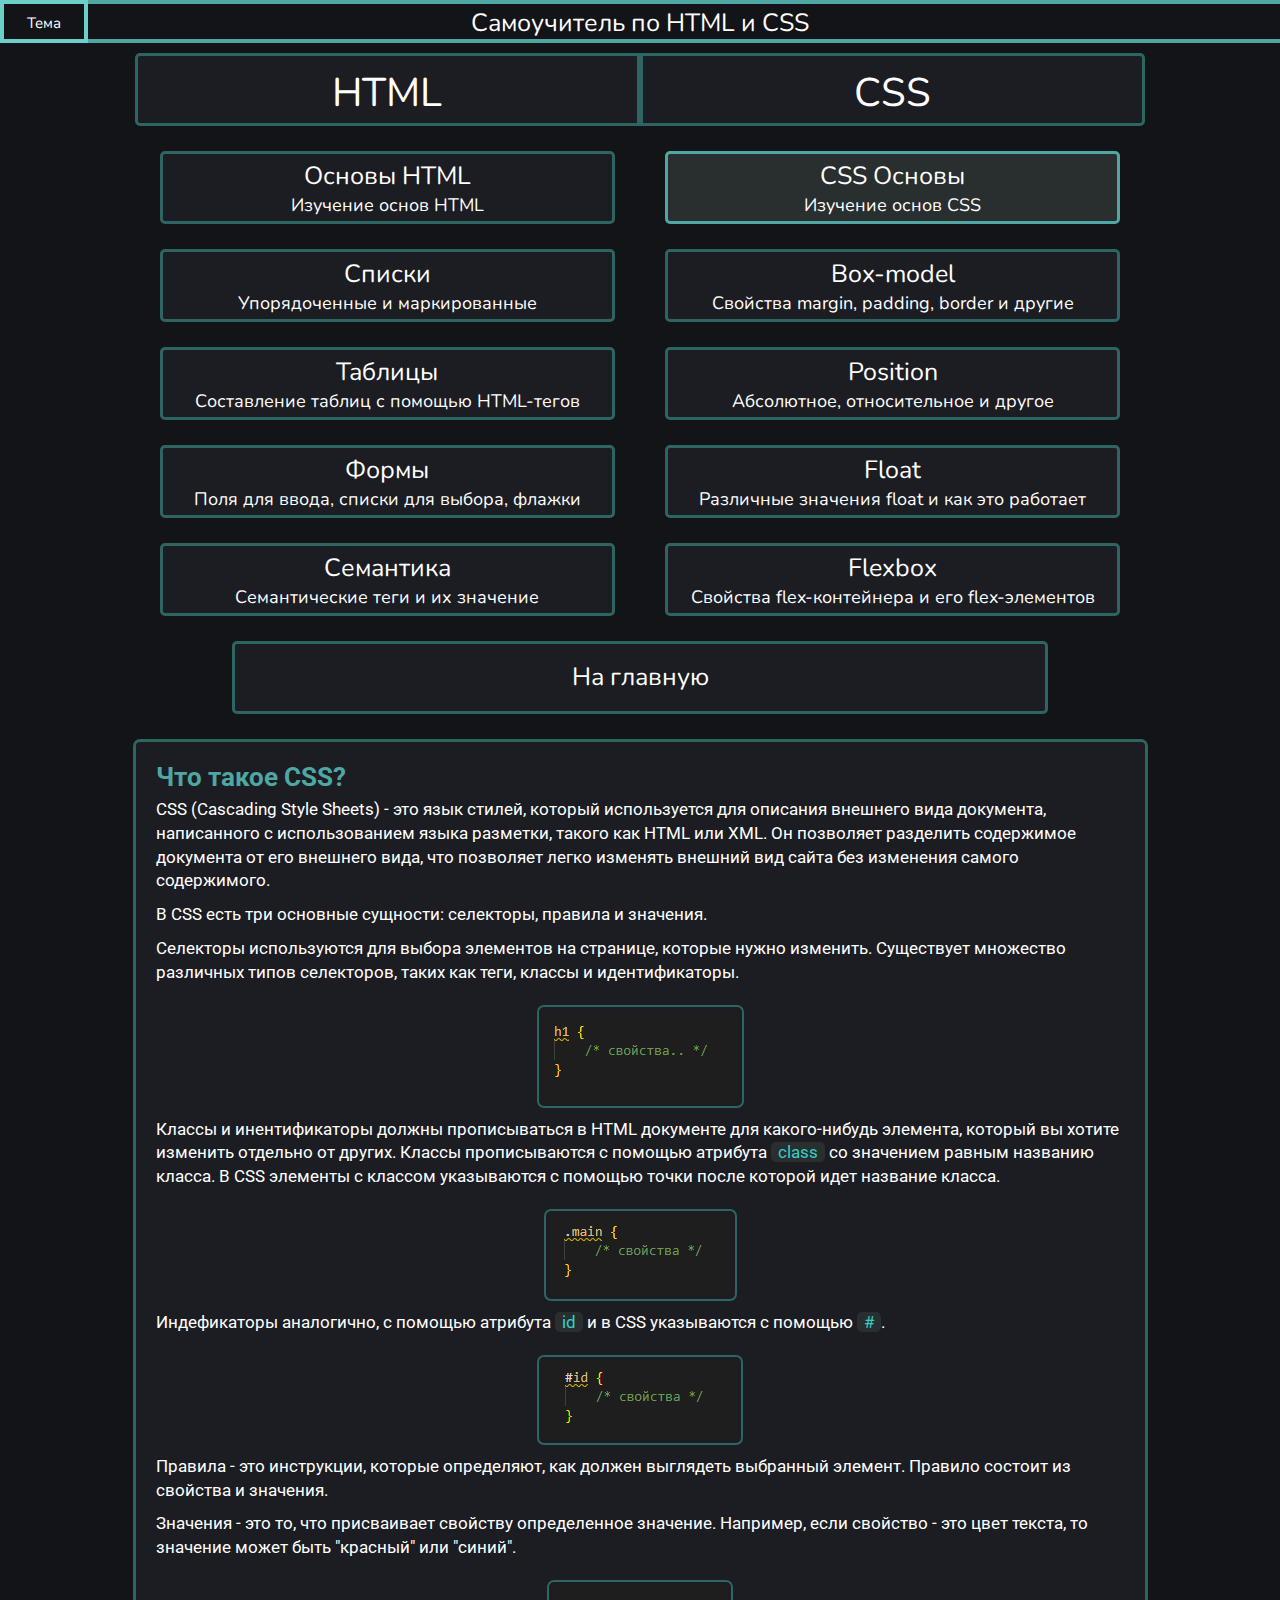
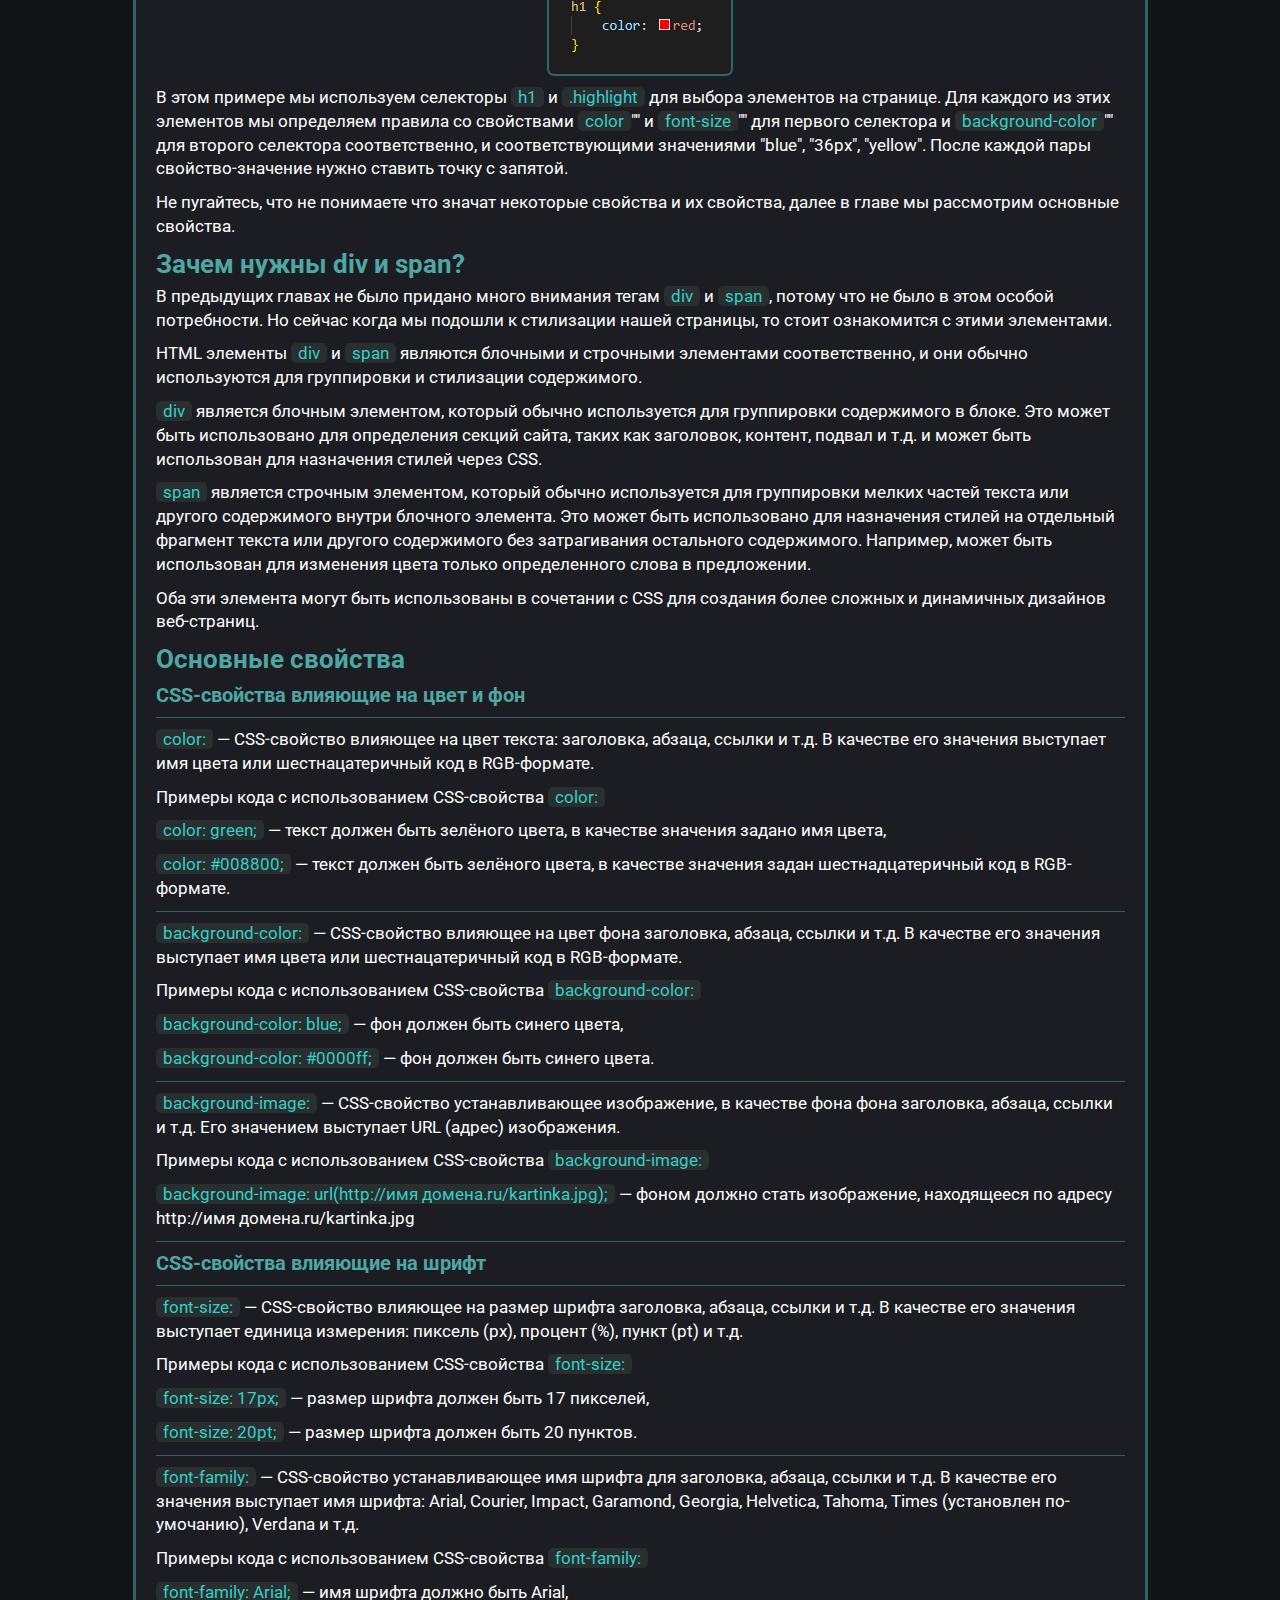
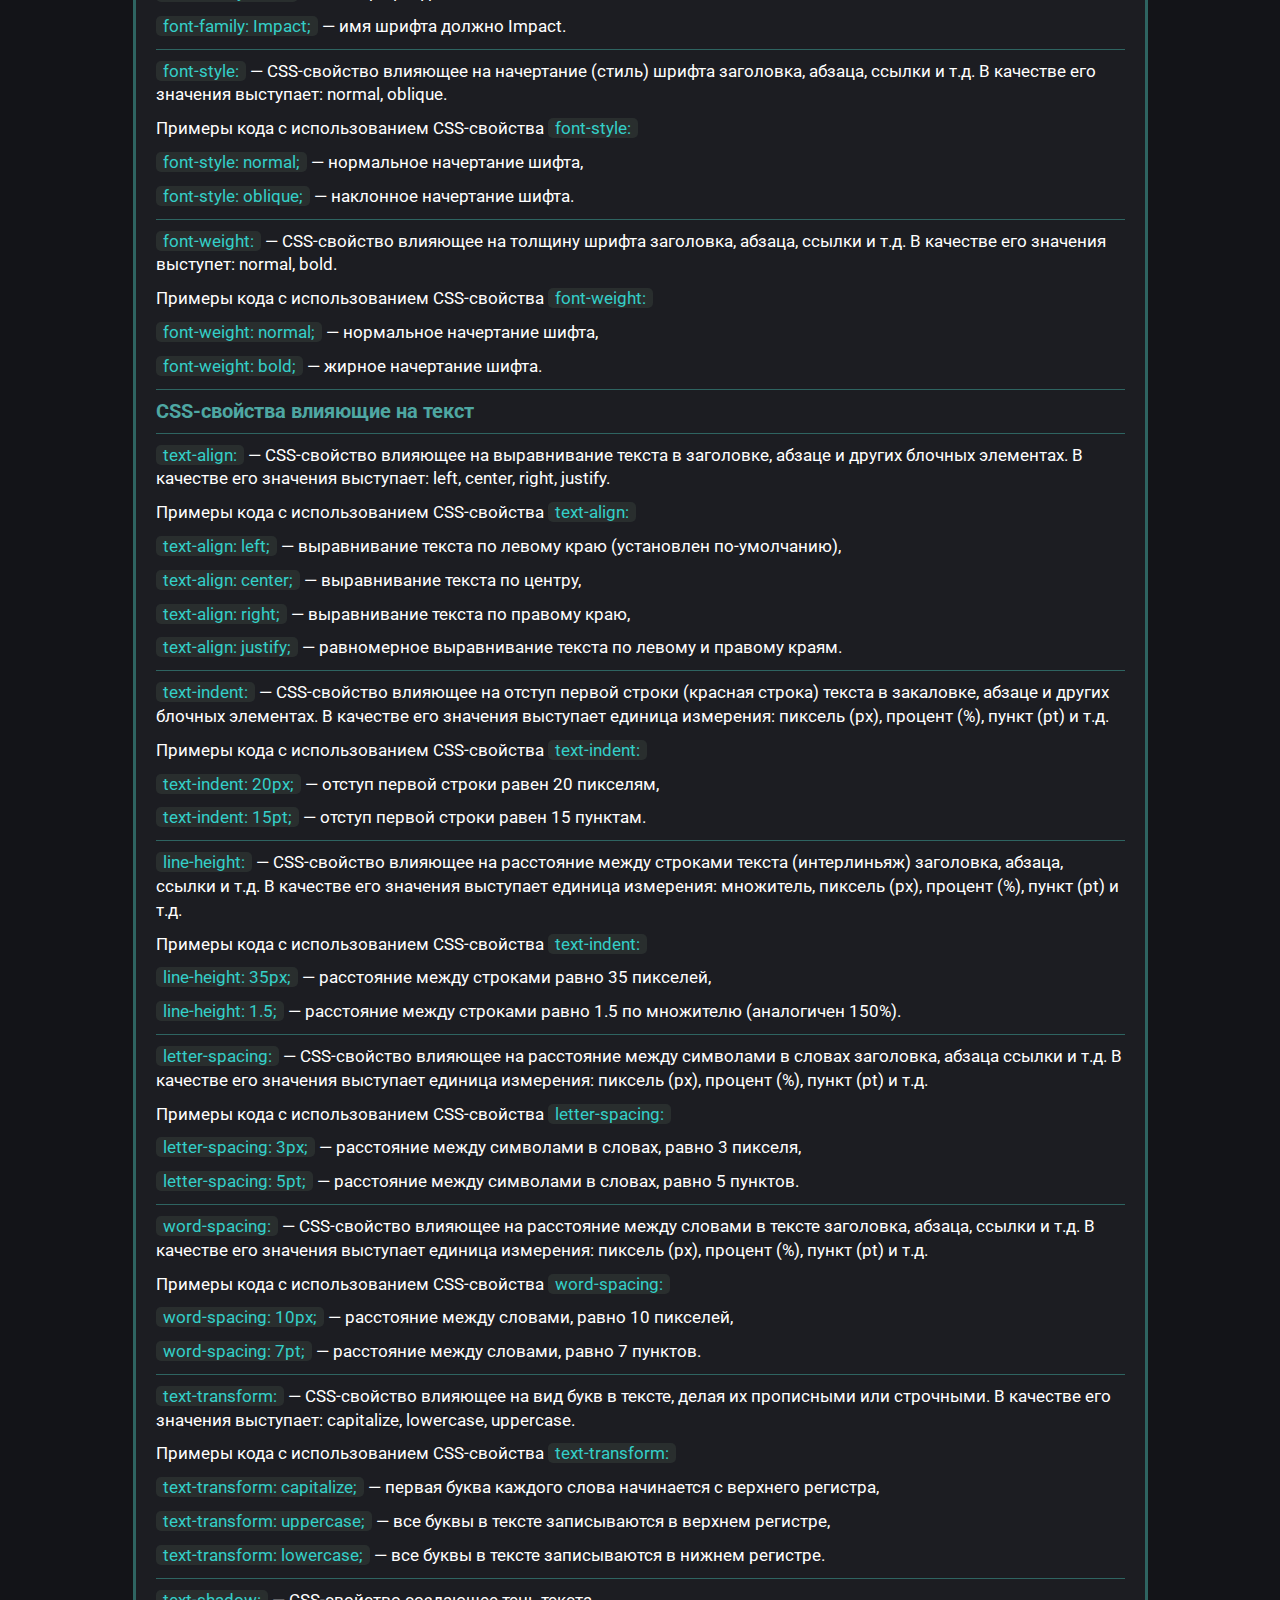
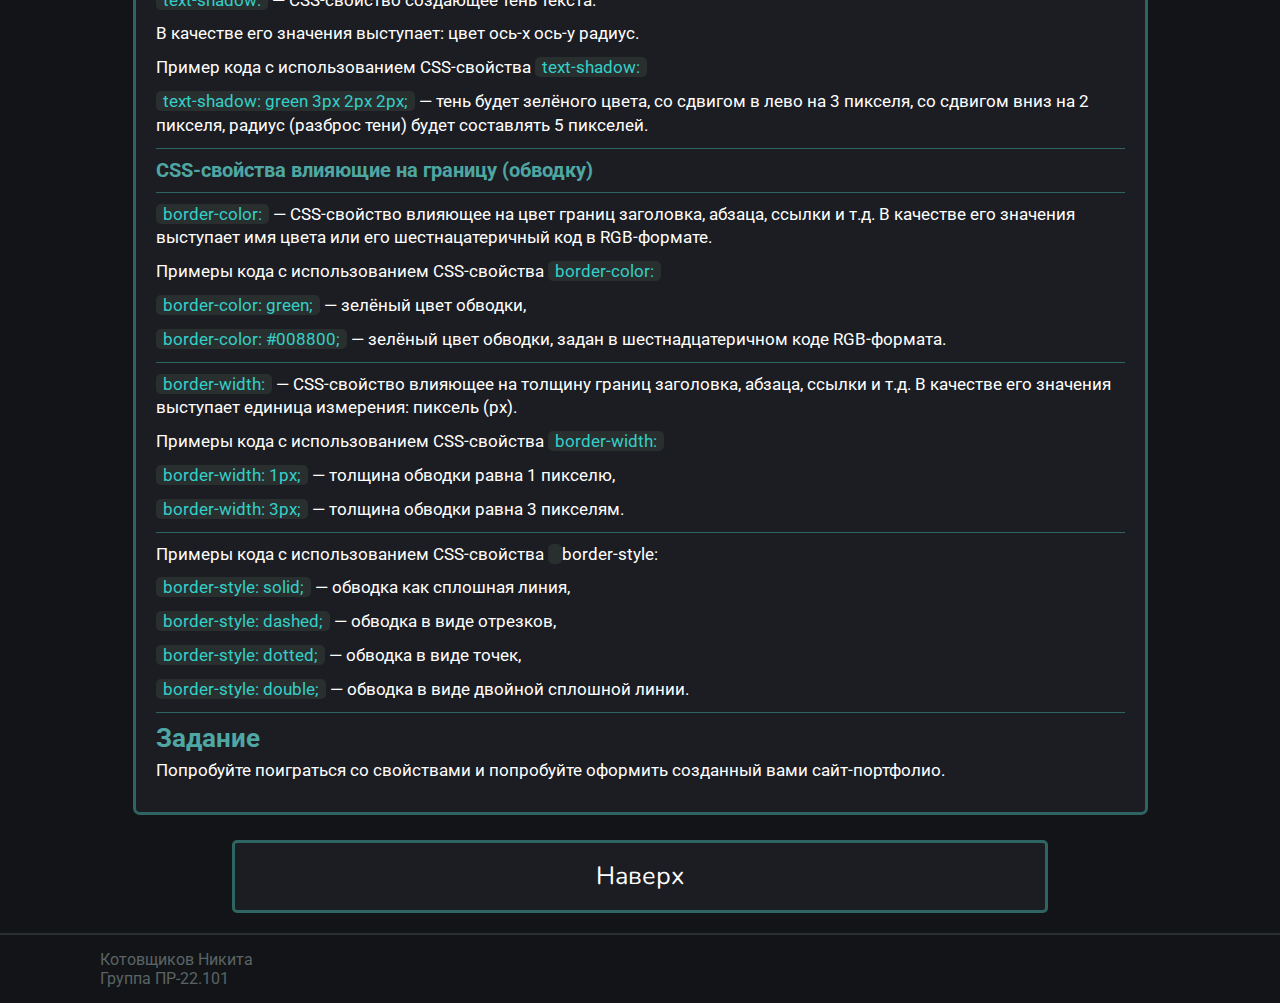
==== css-basics.html @ fa0edb43 "Add files via upload" ====
<!DOCTYPE html>
<html lang="en">
<head>
    <meta charset="UTF-8">
    <meta http-equiv="X-UA-Compatible" content="IE=edge">
    <meta name="viewport" content="width=device-width, initial-scale=1.0">
    <title>Основы CSS</title>
    <link rel="stylesheet" href="styles\style.css">
    <link rel="preconnect" href="https://fonts.googleapis.com">
    <link rel="preconnect" href="https://fonts.gstatic.com" crossorigin>
    <link href="https://fonts.googleapis.com/css2?family=Nunito:wght@200&display=swap" rel="stylesheet">
    <style>
    @import url('https://fonts.googleapis.com/css2?family=Nunito:wght@200&display=swap');
    </style>
    <link rel="preconnect" href="https://fonts.googleapis.com">
    <link rel="preconnect" href="https://fonts.gstatic.com" crossorigin>
    <link href="https://fonts.googleapis.com/css2?family=Roboto:wght@300&display=swap" rel="stylesheet">
    <style>
        @import url('https://fonts.googleapis.com/css2?family=Roboto:wght@300&display=swap');
    </style>
</head>
<body>
    <header>
        <div class="mainheader">
            Самоучитель по HTML и CSS
            <div id="toggle-theme-button">Тема</div>
        </div>
    </header>
    <nav>
        <div class="nav">
            <div id="navblock-1" class="navblock-1">
                <p>HTML</p>
            </div>
            <div id="navblock-2" class="navblock-2">
                <p">CSS</p>
            </div>
        </div>
        <div class="topics">
            <div class="html-topics">
                <a class="del" href="html-basics.html"><div id="topic" class="topic">
                    <p>Основы HTML</p>
                    <p  class="smalltext">Изучение основ HTML</p>
                </div></a>
                <a class="del" href="lists.html"><div id="topic" class="topic">
                    <p>Списки</p>
                    <p class="smalltext">Упорядоченные и маркированные</p>
                </div></a>
                <a class="del" href="html-tables.html"><div id="topic" class="topic">
                    <p>Таблицы</p>
                    <p class="smalltext">Составление таблиц с помощью HTML-тегов</p>
                </div></a>
                <a class="del" href="html-forms.html"><div id="topic" class="topic">
                    <p>Формы</p>
                    <p class="smalltext">Поля для ввода, списки для выбора, флажки</p>
                </div></a>
                <a class="del" href="semantics.html"><div id="topic" class="topic">
                    <p>Семантика</p>
                    <p class="smalltext">Семантические теги и их значение</p>
                </div></a>
            </div>
            <div class="css-topics">
                <div id="topic" class="active">
                    <p>CSS Основы</p>
                    <p class="smalltext">Изучение основ CSS</p>
                </div>
                <a class="del" href="css-boxmodel.html"><div id="topic" class="topic">
                    <p>Box-model</p>
                    <p class="smalltext">Свойства margin, padding, border и другие</p>
                </div></a>
                <a class="del" href="css-position.html"><div id="topic" class="topic">
                    <p>Position</p>
                    <p class="smalltext">Абсолютное, относительное и другое</p>
                </div></a>
                <a class="del" href="css-float.html"><div id="topic" class="topic">
                    <p>Float</p>
                    <p class="smalltext">Различные значения float и как это работает</p>
                </div></a>
                <a class="del" href="css-flexbox.html"><div id="topic" class="topic">
                    <p>Flexbox</p>
                    <p class="smalltext">Свойства flex-контейнера и его flex-элементов</p>
                </div></a>    
            </div> 
        </div>
        <a class="del" href="index.html"><div id="home" class="home">На главную</div></a>
    </nav>
    <article>
        <h2>Что такое CSS?</h2>
        <p>CSS (Cascading Style Sheets) - это язык стилей, который используется для описания внешнего вида документа, написанного с использованием языка разметки, такого как HTML или XML. Он позволяет разделить содержимое документа от его внешнего вида, что позволяет легко изменять внешний вид сайта без изменения самого содержимого.</p>
        <p>В CSS есть три основные сущности: селекторы, правила и значения.</p>
        <p> Селекторы используются для выбора элементов на странице, которые нужно изменить. Существует множество различных типов селекторов, таких как теги, классы и идентификаторы.</p>
        <img src="images/html/32.PNG"> 
        <p> Классы и инентификаторы должны прописываться в HTML документе для какого-нибудь элемента, который вы хотите изменить отдельно от других. Классы прописываются с помощью атрибута <span class="code">class</span> со значением равным названию класса. В CSS элементы с классом указываются с помощью точки после которой идет название класса.</p>
        <img src="images/html/33.PNG"> 
        <p>Индефикаторы аналогично, с помощью атрибута <span class="code">id</span> и в CSS указываются с помощью <span class="code">#</span>.</p>
        <img src="images/html/34.PNG">
        <p>Правила - это инструкции, которые определяют, как должен выглядеть выбранный элемент. Правило состоит из свойства и значения.</p>
        <p>Значения - это то, что присваивает свойству определенное значение. Например, если свойство - это цвет текста, то значение может быть "красный" или "синий".</p>
        <img src="images/html/35.PNG">
        <p>В этом примере мы используем селекторы <span class="code">h1</span> и  <span class="code">.highlight</span> для выбора элементов на странице. Для каждого из этих элементов мы определяем правила со свойствами <span class="code">color</span>"" и <span class="code">font-size</span>"" для первого селектора и <span class="code">background-color</span>"" для второго селектора соответственно, и соответствующими значениями "blue", "36px", "yellow". После каждой пары свойство-значение нужно ставить точку с запятой.</p>
        <p>Не пугайтесь, что не понимаете что значат некоторые свойства и их свойства, далее в главе мы рассмотрим основные свойства.</p>
        <h2>Зачем нужны div и span?</h2>
        <p>В предыдущих главах не было придано много внимания тегам <span class="code">div</span> и <span class="code">span</span>, потому что не было в этом особой потребности. Но сейчас когда мы подошли к стилизации нашей страницы, то стоит ознакомится с этими элементами.</p>
        <p>HTML элементы <span class="code">div</span> и <span class="code">span</span> являются блочными и строчными элементами соответственно, и они обычно используются для группировки и стилизации содержимого.</p>
        <p><span class="code">div</span> является блочным элементом, который обычно используется для группировки содержимого в блоке. Это может быть использовано для определения секций сайта, таких как заголовок, контент, подвал и т.д. и может быть использован для назначения стилей через CSS.</p>
        <p><span class="code">span</span> является строчным элементом, который обычно используется для группировки мелких частей текста или другого содержимого внутри блочного элемента. Это может быть использовано для назначения стилей на отдельный фрагмент текста или другого содержимого без затрагивания остального содержимого. Например, может быть использован для изменения цвета только определенного слова в предложении.</p>
        <p>Оба эти элемента могут быть использованы в сочетании с CSS для создания более сложных и динамичных дизайнов веб-страниц.</p>
        <h2>Основные свойства</h2>
        <h3>CSS-свойства влияющие на цвет и фон</h3>
        <hr>
        <p><span class="code">color:</span> — CSS-свойство влияющее на цвет текста: заголовка, абзаца, ссылки и т.д. В качестве его значения выступает имя цвета или шестнацатеричный код в RGB-формате.</p>
        <p>Примеры кода с использованием CSS-свойства <span class="code">color:</span></p>
        <p><span class="code">color: green;</span> — текст должен быть зелёного цвета, в качестве значения задано имя цвета,</p>
        <p><span class="code">color: #008800;</span> — текст должен быть зелёного цвета, в качестве значения задан шестнадцатеричный код в RGB-формате.</p>
        <hr>
        <p><span class="code">background-color:</span> — CSS-свойство влияющее на цвет фона заголовка, абзаца, ссылки и т.д. В качестве его значения выступает имя цвета или шестнацатеричный код в RGB-формате.</p>
        <p>Примеры кода с использованием CSS-свойства <span class="code">background-color:</span></p>
        <p><span class="code">background-color: blue;</span> — фон должен быть синего цвета,</p>
        <p><span class="code">background-color: #0000ff;</span> — фон должен быть синего цвета.</p>
        <hr>
        <p><span class="code">background-image:</span> — CSS-свойство устанавливающее изображение, в качестве фона фона заголовка, абзаца, ссылки и т.д. Его значением выступает URL (адрес) изображения.</p>
        <p>Примеры кода с использованием CSS-свойства <span class="code">background-image:</span></p>
        <p><span class="code">background-image: url(http://имя домена.ru/kartinka.jpg);</span> — фоном должно стать изображение, находящееся по адресу http://имя домена.ru/kartinka.jpg</p>
        <hr>
        <h3>CSS-свойства влияющие на шрифт </h3>
        <hr>
        <p><span class="code">font-size:</span> — CSS-свойство влияющее на размер шрифта заголовка, абзаца, ссылки и т.д. В качестве его значения выступает единица измерения: пиксель (px), процент (%), пункт (pt) и т.д.</p>
        <p>Примеры кода с использованием CSS-свойства <span class="code">font-size:</span></p>
        <p><span class="code">font-size: 17px;</span> — размер шрифта должен быть 17 пикселей,</p>
        <p><span class="code">font-size: 20pt;</span> — размер шрифта должен быть 20 пунктов.</p>
        <hr>
        <p><span class="code">font-family:</span> — CSS-свойство устанавливающее имя шрифта для заголовка, абзаца, ссылки и т.д. В качестве его значения выступает имя шрифта: Arial, Courier, Impact, Garamond, Georgia, Helvetica, Tahoma, Times (установлен по-умочанию), Verdana и т.д.</p>
        <p>Примеры кода с использованием CSS-свойства <span class="code">font-family:</span></p>
        <p><span class="code">font-family: Arial;</span> — имя шрифта должно быть Arial,</p>
        <p><span class="code">font-family: Impact;</span> — имя шрифта должно Impact.</p>
        <hr>
        <p><span class="code">font-style:</span> — CSS-свойство влияющее на начертание (стиль) шрифта заголовка, абзаца, ссылки и т.д. В качестве его значения выступает: normal, oblique.</p>
        <p>Примеры кода с использованием CSS-свойства <span class="code">font-style:</span></p>
        <p><span class="code">font-style: normal;</span> — нормальное начертание шифта,</p>
        <p><span class="code">font-style: oblique;</span> — наклонное начертание шифта.</p>
        <hr>
        <p><span class="code">font-weight:</span> — CSS-свойство влияющее на толщину шрифта заголовка, абзаца, ссылки и т.д. В качестве его значения выступет: normal, bold.</p>
        <p>Примеры кода с использованием CSS-свойства <span class="code">font-weight:</span></p>
        <p><span class="code">font-weight: normal;</span> — нормальное начертание шифта,</p>
        <p><span class="code">font-weight: bold;</span> — жирное начертание шифта.</p>
        <hr>
        <h3>CSS-свойства влияющие на текст</h3>
        <hr>
        <p><span class="code">text-align:</span> — CSS-свойство влияющее на выравнивание текста в заголовке, абзаце и других блочных элементах. В качестве его значения выступает: left, center, right, justify.</p>
        <p>Примеры кода с использованием CSS-свойства <span class="code">text-align:</span></p>
        <p><span class="code">text-align: left;</span> — выравнивание текста по левому краю (установлен по-умолчанию),</p>
        <p><span class="code">text-align: center;</span> — выравнивание текста по центру,</p>
        <p><span class="code">text-align: right;</span> — выравнивание текста по правому краю,</p>
        <p><span class="code">text-align: justify;</span> — равномерное выравнивание текста по левому и правому краям.</p>
        <hr>
        <p><span class="code">text-indent:</span> — CSS-свойство влияющее на отступ первой строки (красная строка) текста в закаловке, абзаце и других блочных элементах. В качестве его значения выступает единица измерения: пиксель (px), процент (%), пункт (pt) и т.д.</p>
        <p>Примеры кода с использованием CSS-свойства <span class="code">text-indent:</span></p>
        <p><span class="code">text-indent: 20px;</span> — отступ первой строки равен 20 пикселям,</p>
        <p><span class="code">text-indent: 15pt;</span> — отступ первой строки равен 15 пунктам.</p>
        <hr>
        <p><span class="code">line-height:</span> — CSS-свойство влияющее на расстояние между строками текста (интерлиньяж) заголовка, абзаца, ссылки и т.д. В качестве его значения выступает единица измерения: множитель, пиксель (px), процент (%), пункт (pt) и т.д.</p>
        <p>Примеры кода с использованием CSS-свойства <span class="code">text-indent:</span></p>
        <p><span class="code">line-height: 35px;</span> — расстояние между строками равно 35 пикселей,</p>
        <p><span class="code">line-height: 1.5;</span> — расстояние между строками равно 1.5 по множителю (аналогичен 150%).</p>
        <hr>
        <p><span class="code">letter-spacing:</span> — CSS-свойство влияющее на расстояние между символами в словах заголовка, абзаца ссылки и т.д. В качестве его значения выступает единица измерения: пиксель (px), процент (%), пункт (pt) и т.д.</p>
        <p>Примеры кода с использованием CSS-свойства <span class="code">letter-spacing:</span></p>
        <p><span class="code">letter-spacing: 3px;</span> — расстояние между символами в словах, равно 3 пикселя,</p>
        <p><span class="code">letter-spacing: 5pt;</span> — расстояние между символами в словах, равно 5 пунктов.</p>
        <hr>
        <p><span class="code">word-spacing:</span> — CSS-свойство влияющее на расстояние между словами в тексте заголовка, абзаца, ссылки и т.д. В качестве его значения выступает единица измерения: пиксель (px), процент (%), пункт (pt) и т.д.</p>
        <p>Примеры кода с использованием CSS-свойства <span class="code">word-spacing:</span></p>
        <p><span class="code">word-spacing: 10px;</span> — расстояние между словами, равно 10 пикселей,</p>
        <p><span class="code">word-spacing: 7pt;</span> — расстояние между словами, равно 7 пунктов.</p>
        <hr>
        <p><span class="code">text-transform:</span> — CSS-свойство влияющее на вид букв в тексте, делая их прописными или строчными. В качестве его значения выступает: capitalize, lowercase, uppercase.</p>
        <p>Примеры кода с использованием CSS-свойства <span class="code">text-transform:</span></p>
        <p><span class="code">text-transform: capitalize;</span> — первая буква каждого слова начинается с верхнего регистра,</p>
        <p><span class="code">text-transform: uppercase;</span> — все буквы в тексте записываются в верхнем регистре,</p>
        <p><span class="code">text-transform: lowercase;</span> — все буквы в тексте записываются в нижнем регистре.</p>
        <hr>
        <p><span class="code">text-shadow:</span> — CSS-свойство создающее тень текста.</p>
        <p>В качестве его значения выступает: цвет ось-x ось-y радиус.</p>
        <p>Пример кода с использованием CSS-свойства <span class="code">text-shadow:</span></p>
        <p><span class="code">text-shadow: green 3px 2px 2px;</span> — тень будет зелёного цвета, со сдвигом в лево на 3 пикселя, со сдвигом вниз на 2 пикселя, радиус (разброс тени) будет составлять 5 пикселей.</p>
        <hr>
        <h3>CSS-свойства влияющие на границу (обводку)</h3>
        <hr>
        <p><span class="code">border-color:</span> — CSS-свойство влияющее на цвет границ заголовка, абзаца, ссылки и т.д. В качестве его значения выступает имя цвета или его шестнацатеричный код в RGB-формате.</p>
        <p>Примеры кода с использованием CSS-свойства <span class="code">border-color:</span></p>
        <p><span class="code">border-color: green;</span> — зелёный цвет обводки,</p>
        <p><span class="code">border-color: #008800;</span> — зелёный цвет обводки, задан в шестнадцатеричном коде RGB-формата.</p>
        <hr>
        <p><span class="code">border-width:</span> — CSS-свойство влияющее на толщину границ заголовка, абзаца, ссылки и т.д. В качестве его значения выступает единица измерения: пиксель (px).</p>
        <p>Примеры кода с использованием CSS-свойства <span class="code">border-width:</span></p>
        <p><span class="code">border-width: 1px;</span> — толщина обводки равна 1 пикселю,</p>
        <p><span class="code">border-width: 3px;</span> — толщина обводки равна 3 пикселям.</p>
        <hr>
        <p>Примеры кода с использованием CSS-свойства <span class="code"></span>border-style:</p>
        <p><span class="code">border-style: solid;</span> — обводка как сплошная линия,</p>
        <p><span class="code">border-style: dashed;</span> — обводка в виде отрезков,</p>
        <p><span class="code">border-style: dotted;</span> — обводка в виде точек,</p>
        <p><span class="code">border-style: double;</span> — обводка в виде двойной сплошной линии.</p>
        <hr>
        <h2>Задание</h2>
        <p>Попробуйте поиграться со свойствами и попробуйте оформить созданный вами сайт-портфолио.</p>
        </article>
        <a class="del" href="#"><div id="up" class="up">Наверх</div></a>
        <footer>
            <div class="footer">
                <p> Котовщиков Никита</p>
                <p>Группа ПР-22.101</p>
            </div>
        </footer>
        <script type="text/javascript" src="/js/script.js"></script>
    </body>
</html>
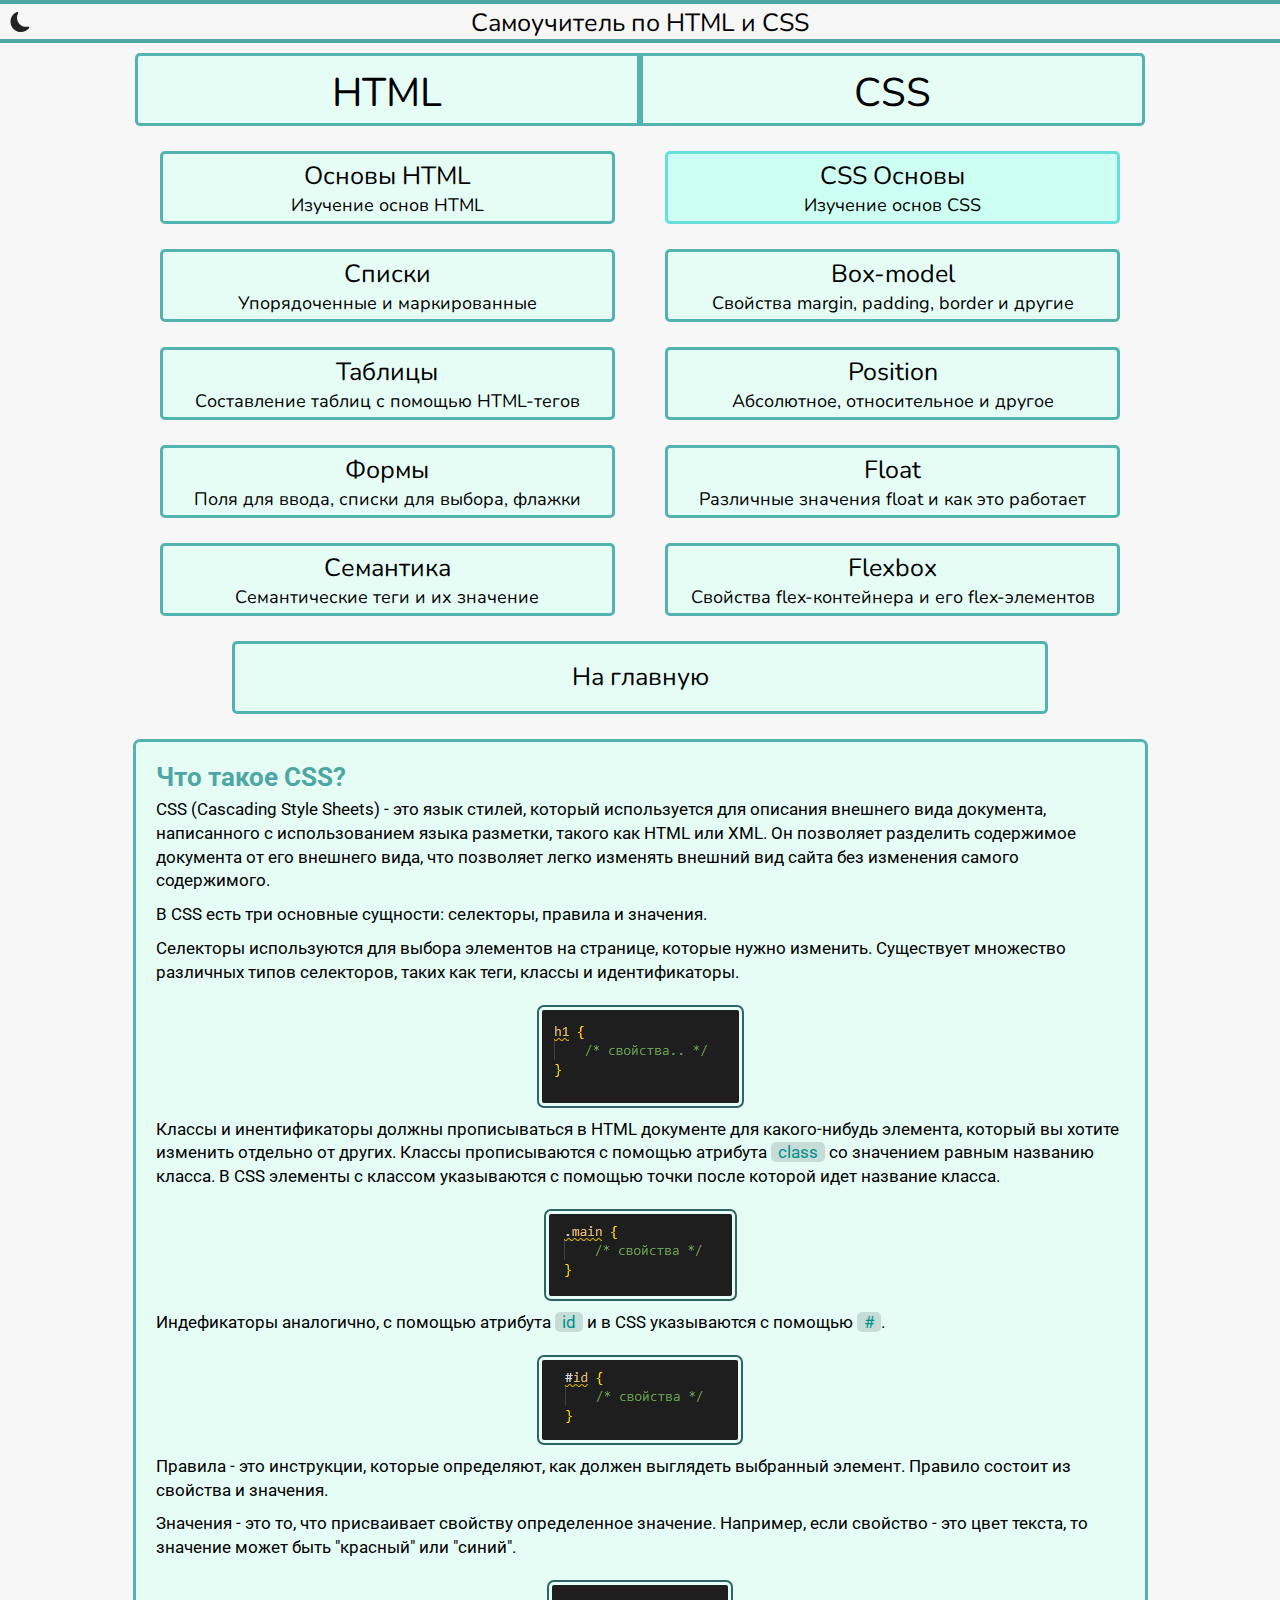
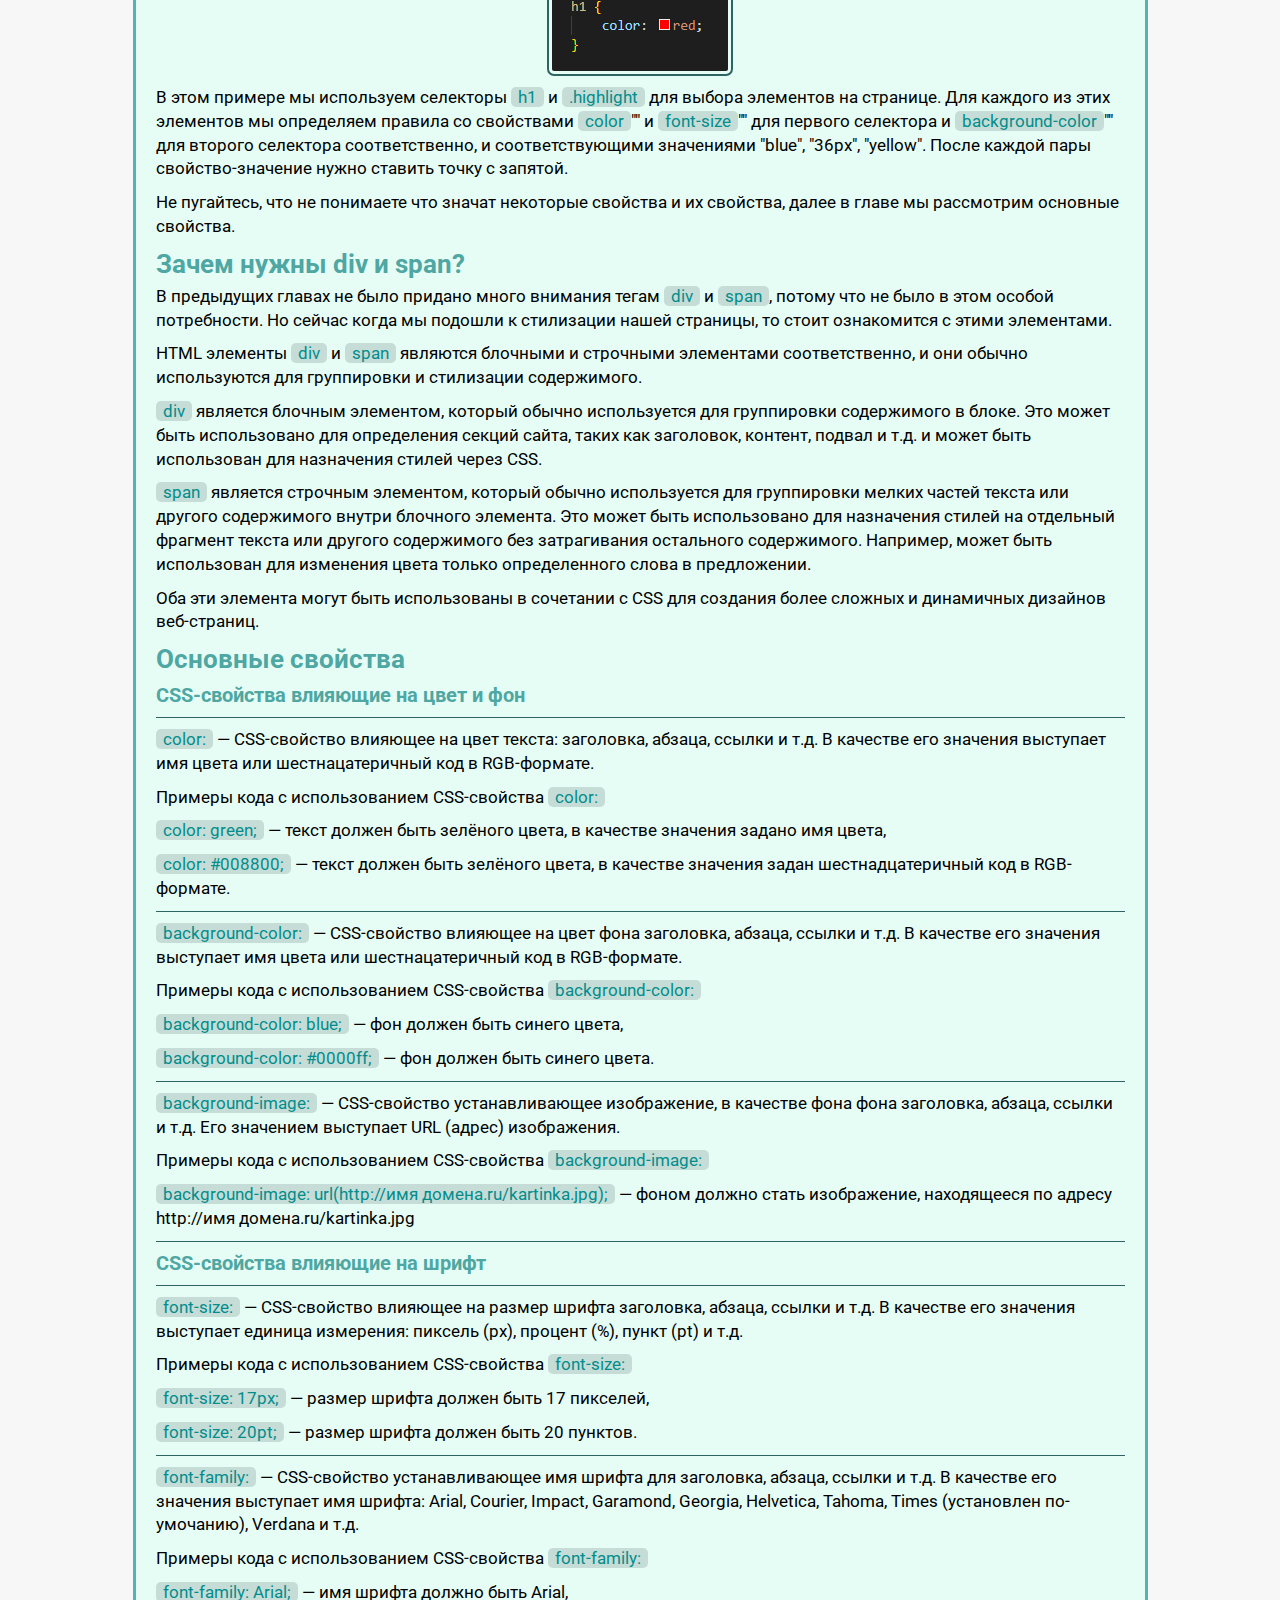
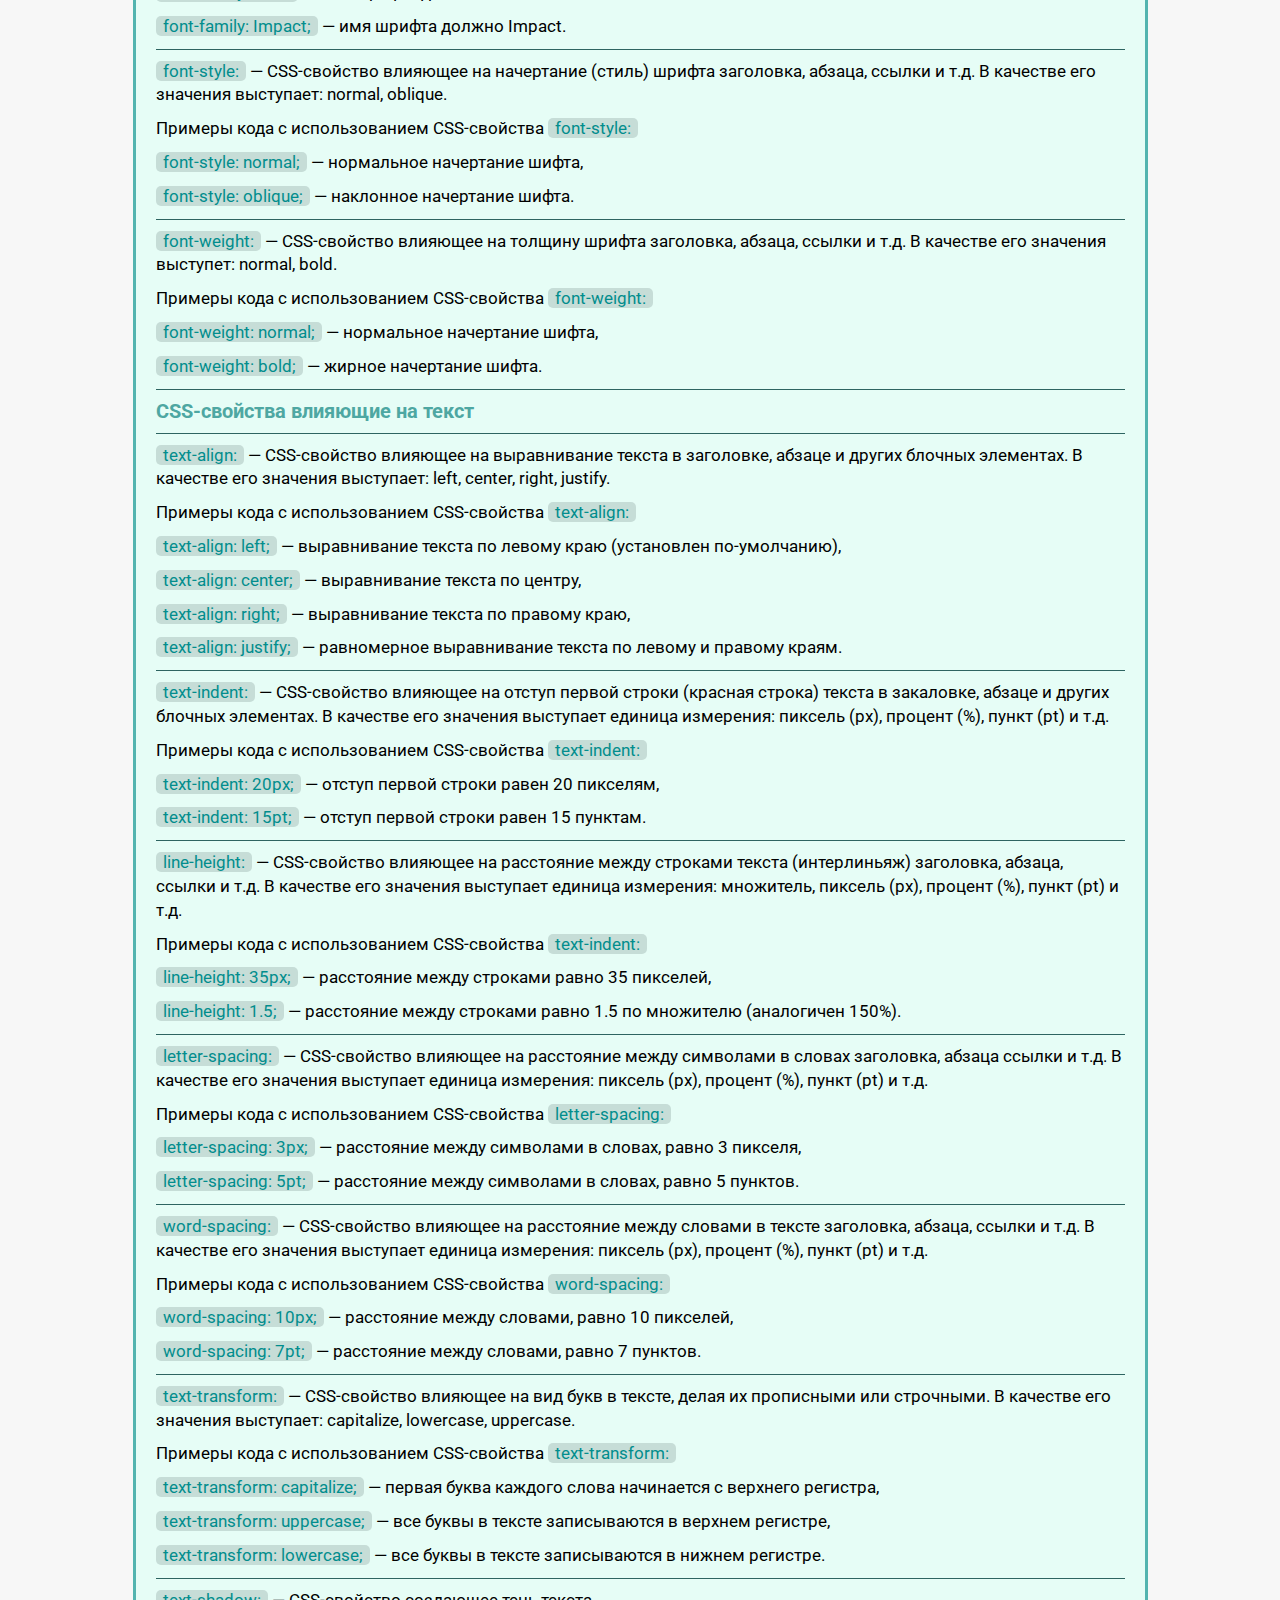
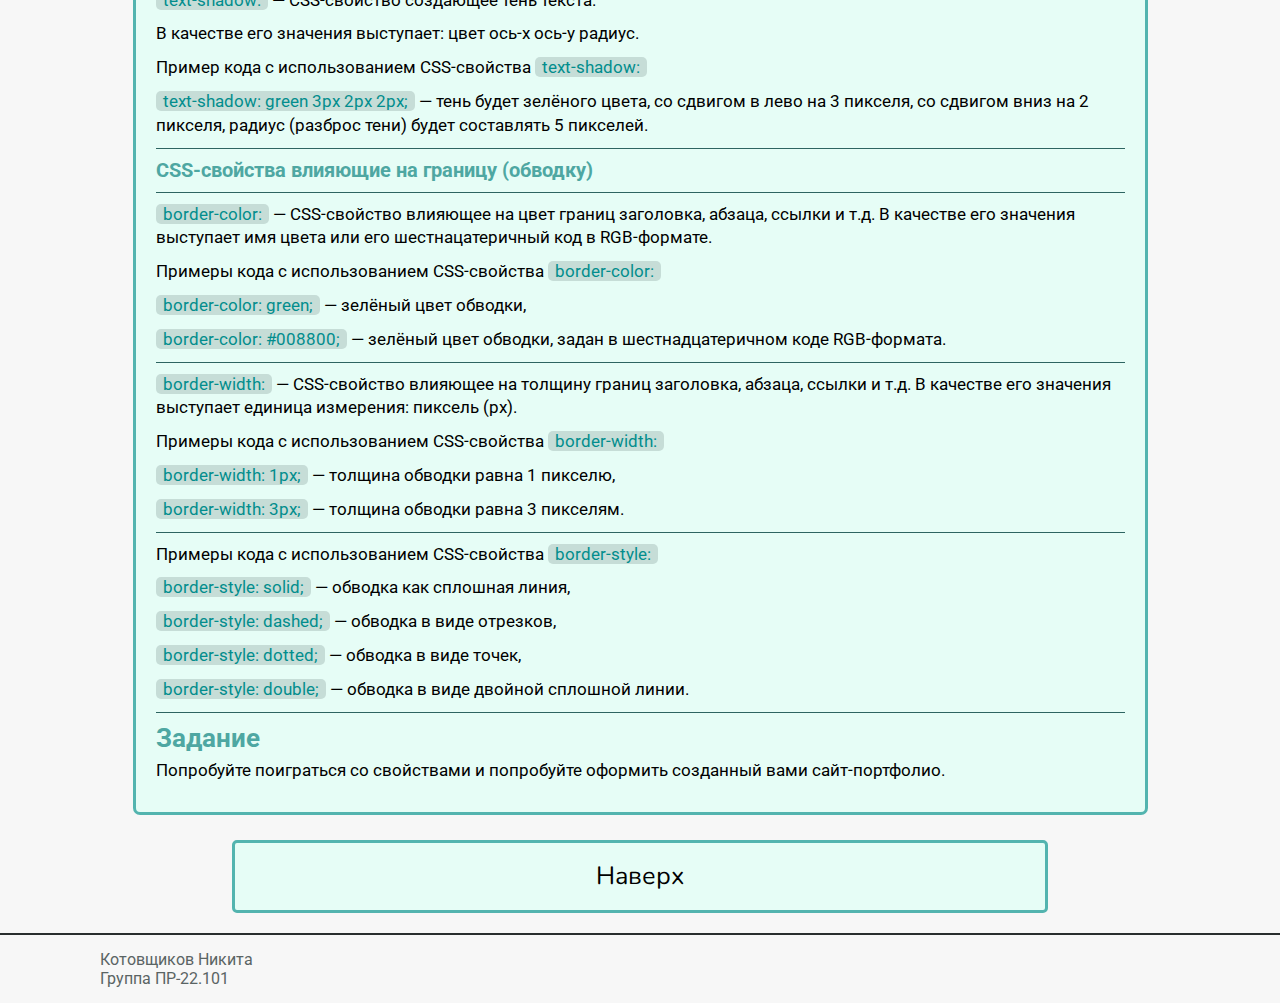
==== commit 72776426: "Add files via upload" ====
--- a/css-basics.html
+++ b/css-basics.html
@@ -5,7 +5,6 @@
     <meta http-equiv="X-UA-Compatible" content="IE=edge">
     <meta name="viewport" content="width=device-width, initial-scale=1.0">
     <title>Основы CSS</title>
-    <link rel="stylesheet" href="styles\style.css">
     <link rel="preconnect" href="https://fonts.googleapis.com">
     <link rel="preconnect" href="https://fonts.gstatic.com" crossorigin>
     <link href="https://fonts.googleapis.com/css2?family=Nunito:wght@200&display=swap" rel="stylesheet">
@@ -18,12 +17,16 @@
     <style>
         @import url('https://fonts.googleapis.com/css2?family=Roboto:wght@300&display=swap');
     </style>
+    <link rel="stylesheet" title="theme" href="#">
 </head>
 <body>
     <header>
         <div class="mainheader">
             Самоучитель по HTML и CSS
-            <div id="toggle-theme-button">Тема</div>
+            <div class="theme">
+                <svg class="changeTheme" data-theme="light" width="20" height="20" viewBox="0 0 40 40" fill="none" xmlns="http://www.w3.org/2000/svg" style="display: none;"> <path d="M20 30C22.6522 30 25.1957 28.9464 27.0711 27.0711C28.9464 25.1957 30 22.6522 30 20C30 17.3478 28.9464 14.8043 27.0711 12.9289C25.1957 11.0536 22.6522 10 20 10C17.3478 10 14.8043 11.0536 12.9289 12.9289C11.0536 14.8043 10 17.3478 10 20C10 22.6522 11.0536 25.1957 12.9289 27.0711C14.8043 28.9464 17.3478 30 20 30V30ZM20 0C20.3315 0 20.6495 0.131696 20.8839 0.366117C21.1183 0.600537 21.25 0.918479 21.25 1.25V6.25C21.25 6.58152 21.1183 6.89946 20.8839 7.13388C20.6495 7.3683 20.3315 7.5 20 7.5C19.6685 7.5 19.3505 7.3683 19.1161 7.13388C18.8817 6.89946 18.75 6.58152 18.75 6.25V1.25C18.75 0.918479 18.8817 0.600537 19.1161 0.366117C19.3505 0.131696 19.6685 0 20 0V0ZM20 32.5C20.3315 32.5 20.6495 32.6317 20.8839 32.8661C21.1183 33.1005 21.25 33.4185 21.25 33.75V38.75C21.25 39.0815 21.1183 39.3995 20.8839 39.6339C20.6495 39.8683 20.3315 40 20 40C19.6685 40 19.3505 39.8683 19.1161 39.6339C18.8817 39.3995 18.75 39.0815 18.75 38.75V33.75C18.75 33.4185 18.8817 33.1005 19.1161 32.8661C19.3505 32.6317 19.6685 32.5 20 32.5V32.5ZM40 20C40 20.3315 39.8683 20.6495 39.6339 20.8839C39.3995 21.1183 39.0815 21.25 38.75 21.25H33.75C33.4185 21.25 33.1005 21.1183 32.8661 20.8839C32.6317 20.6495 32.5 20.3315 32.5 20C32.5 19.6685 32.6317 19.3505 32.8661 19.1161C33.1005 18.8817 33.4185 18.75 33.75 18.75H38.75C39.0815 18.75 39.3995 18.8817 39.6339 19.1161C39.8683 19.3505 40 19.6685 40 20ZM7.5 20C7.5 20.3315 7.3683 20.6495 7.13388 20.8839C6.89946 21.1183 6.58152 21.25 6.25 21.25H1.25C0.918479 21.25 0.600537 21.1183 0.366117 20.8839C0.131696 20.6495 0 20.3315 0 20C0 19.6685 0.131696 19.3505 0.366117 19.1161C0.600537 18.8817 0.918479 18.75 1.25 18.75H6.25C6.58152 18.75 6.89946 18.8817 7.13388 19.1161C7.3683 19.3505 7.5 19.6685 7.5 20ZM34.1425 5.8575C34.3768 6.09191 34.5085 6.40979 34.5085 6.74125C34.5085 7.07271 34.3768 7.39059 34.1425 7.625L30.6075 11.1625C30.4913 11.2786 30.3533 11.3706 30.2016 11.4333C30.0498 11.4961 29.8871 11.5283 29.7229 11.5282C29.3912 11.528 29.0731 11.396 28.8387 11.1612C28.7227 11.045 28.6307 10.9071 28.5679 10.7553C28.5052 10.6035 28.4729 10.4409 28.4731 10.2766C28.4733 9.94491 28.6053 9.62689 28.84 9.3925L32.375 5.8575C32.6094 5.62316 32.9273 5.49152 33.2588 5.49152C33.5902 5.49152 33.9081 5.62316 34.1425 5.8575V5.8575ZM11.16 28.84C11.3943 29.0744 11.526 29.3923 11.526 29.7237C11.526 30.0552 11.3943 30.3731 11.16 30.6075L7.625 34.1425C7.38925 34.3702 7.07349 34.4962 6.74575 34.4933C6.418 34.4905 6.10449 34.359 5.87273 34.1273C5.64097 33.8955 5.50951 33.582 5.50666 33.2543C5.50381 32.9265 5.6298 32.6108 5.8575 32.375L9.3925 28.84C9.62691 28.6057 9.94479 28.474 10.2762 28.474C10.6077 28.474 10.9256 28.6057 11.16 28.84V28.84ZM34.1425 34.1425C33.9081 34.3768 33.5902 34.5085 33.2588 34.5085C32.9273 34.5085 32.6094 34.3768 32.375 34.1425L28.84 30.6075C28.6123 30.3717 28.4863 30.056 28.4892 29.7282C28.492 29.4005 28.6235 29.087 28.8552 28.8552C29.087 28.6235 29.4005 28.492 29.7282 28.4892C30.056 28.4863 30.3717 28.6123 30.6075 28.84L34.1425 32.375C34.3768 32.6094 34.5085 32.9273 34.5085 33.2588C34.5085 33.5902 34.3768 33.9081 34.1425 34.1425ZM11.16 11.1625C10.9256 11.3968 10.6077 11.5285 10.2762 11.5285C9.94479 11.5285 9.62691 11.3968 9.3925 11.1625L5.8575 7.625C5.73811 7.50969 5.64288 7.37176 5.57737 7.21926C5.51186 7.06675 5.47738 6.90273 5.47594 6.73675C5.47449 6.57078 5.50612 6.40618 5.56897 6.25256C5.63182 6.09894 5.72464 5.95937 5.84201 5.84201C5.95937 5.72464 6.09894 5.63182 6.25256 5.56897C6.40618 5.50612 6.57078 5.47449 6.73675 5.47594C6.90273 5.47738 7.06675 5.51186 7.21926 5.57737C7.37176 5.64288 7.50969 5.73811 7.625 5.8575L11.16 9.3925C11.2764 9.50861 11.3688 9.64655 11.4318 9.79842C11.4948 9.95028 11.5272 10.1131 11.5272 10.2775C11.5272 10.4419 11.4948 10.6047 11.4318 10.7566C11.3688 10.9084 11.2764 11.0464 11.16 11.1625V11.1625Z" fill="#ffffff"></path></svg>
+                <svg class="changeTheme" data-theme="dark" width="20" height="20" viewBox="0 0 38 40" fill="none" xmlns="http://www.w3.org/2000/svg" style="display: block;"> <path d="M15 0.695136C15.244 0.991667 15.3935 1.35457 15.4292 1.73694C15.4648 2.11932 15.385 2.5036 15.2 2.84014C13.7546 5.49382 12.9998 8.46837 13.005 11.4901C13.005 21.5426 21.2 29.6826 31.3 29.6826C32.6175 29.6826 33.9 29.5451 35.1325 29.2826C35.5103 29.2008 35.9039 29.2321 36.264 29.3726C36.6241 29.5131 36.9349 29.7566 37.1575 30.0726C37.3925 30.4013 37.5123 30.7983 37.4983 31.2021C37.4842 31.6058 37.3372 31.9936 37.08 32.3051C35.1192 34.7137 32.6456 36.6544 29.8396 37.9856C27.0335 39.3168 23.9658 40.0051 20.86 40.0001C9.335 40.0001 0 30.7151 0 19.2751C0 10.6651 5.285 3.28014 12.81 0.150136C13.1848 -0.00828447 13.601 -0.0407995 13.9959 0.057475C14.3908 0.15575 14.7431 0.379507 15 0.695136V0.695136Z" fill="#222222"></path></svg>
+            </div>
         </div>
     </header>
     <nav>
@@ -89,117 +92,117 @@
         <p>В CSS есть три основные сущности: селекторы, правила и значения.</p>
         <p> Селекторы используются для выбора элементов на странице, которые нужно изменить. Существует множество различных типов селекторов, таких как теги, классы и идентификаторы.</p>
         <img src="images/html/32.PNG"> 
-        <p> Классы и инентификаторы должны прописываться в HTML документе для какого-нибудь элемента, который вы хотите изменить отдельно от других. Классы прописываются с помощью атрибута <span class="code">class</span> со значением равным названию класса. В CSS элементы с классом указываются с помощью точки после которой идет название класса.</p>
+        <p> Классы и инентификаторы должны прописываться в HTML документе для какого-нибудь элемента, который вы хотите изменить отдельно от других. Классы прописываются с помощью атрибута <span id="code" class="code">class</span> со значением равным названию класса. В CSS элементы с классом указываются с помощью точки после которой идет название класса.</p>
         <img src="images/html/33.PNG"> 
-        <p>Индефикаторы аналогично, с помощью атрибута <span class="code">id</span> и в CSS указываются с помощью <span class="code">#</span>.</p>
+        <p>Индефикаторы аналогично, с помощью атрибута <span class="code" id="code">id</span> и в CSS указываются с помощью <span class="code" id="code">#</span>.</p>
         <img src="images/html/34.PNG">
         <p>Правила - это инструкции, которые определяют, как должен выглядеть выбранный элемент. Правило состоит из свойства и значения.</p>
         <p>Значения - это то, что присваивает свойству определенное значение. Например, если свойство - это цвет текста, то значение может быть "красный" или "синий".</p>
         <img src="images/html/35.PNG">
-        <p>В этом примере мы используем селекторы <span class="code">h1</span> и  <span class="code">.highlight</span> для выбора элементов на странице. Для каждого из этих элементов мы определяем правила со свойствами <span class="code">color</span>"" и <span class="code">font-size</span>"" для первого селектора и <span class="code">background-color</span>"" для второго селектора соответственно, и соответствующими значениями "blue", "36px", "yellow". После каждой пары свойство-значение нужно ставить точку с запятой.</p>
+        <p>В этом примере мы используем селекторы <span id="code" class="code">h1</span> и  <span id="code" class="code">.highlight</span> для выбора элементов на странице. Для каждого из этих элементов мы определяем правила со свойствами <span class="code" id="code">color</span>"" и <span class="code" id="code">font-size</span>"" для первого селектора и <span class="code" id="code">background-color</span>"" для второго селектора соответственно, и соответствующими значениями "blue", "36px", "yellow". После каждой пары свойство-значение нужно ставить точку с запятой.</p>
         <p>Не пугайтесь, что не понимаете что значат некоторые свойства и их свойства, далее в главе мы рассмотрим основные свойства.</p>
         <h2>Зачем нужны div и span?</h2>
-        <p>В предыдущих главах не было придано много внимания тегам <span class="code">div</span> и <span class="code">span</span>, потому что не было в этом особой потребности. Но сейчас когда мы подошли к стилизации нашей страницы, то стоит ознакомится с этими элементами.</p>
-        <p>HTML элементы <span class="code">div</span> и <span class="code">span</span> являются блочными и строчными элементами соответственно, и они обычно используются для группировки и стилизации содержимого.</p>
-        <p><span class="code">div</span> является блочным элементом, который обычно используется для группировки содержимого в блоке. Это может быть использовано для определения секций сайта, таких как заголовок, контент, подвал и т.д. и может быть использован для назначения стилей через CSS.</p>
-        <p><span class="code">span</span> является строчным элементом, который обычно используется для группировки мелких частей текста или другого содержимого внутри блочного элемента. Это может быть использовано для назначения стилей на отдельный фрагмент текста или другого содержимого без затрагивания остального содержимого. Например, может быть использован для изменения цвета только определенного слова в предложении.</p>
+        <p>В предыдущих главах не было придано много внимания тегам <span id="code" class="code">div</span> и <span id="code" class="code">span</span>, потому что не было в этом особой потребности. Но сейчас когда мы подошли к стилизации нашей страницы, то стоит ознакомится с этими элементами.</p>
+        <p>HTML элементы <span class="code" id="code">div</span> и <span class="code" id="code">span</span> являются блочными и строчными элементами соответственно, и они обычно используются для группировки и стилизации содержимого.</p>
+        <p><span class="code" id="code">div</span> является блочным элементом, который обычно используется для группировки содержимого в блоке. Это может быть использовано для определения секций сайта, таких как заголовок, контент, подвал и т.д. и может быть использован для назначения стилей через CSS.</p>
+        <p><span class="code" id="code">span</span> является строчным элементом, который обычно используется для группировки мелких частей текста или другого содержимого внутри блочного элемента. Это может быть использовано для назначения стилей на отдельный фрагмент текста или другого содержимого без затрагивания остального содержимого. Например, может быть использован для изменения цвета только определенного слова в предложении.</p>
         <p>Оба эти элемента могут быть использованы в сочетании с CSS для создания более сложных и динамичных дизайнов веб-страниц.</p>
         <h2>Основные свойства</h2>
         <h3>CSS-свойства влияющие на цвет и фон</h3>
         <hr>
-        <p><span class="code">color:</span> — CSS-свойство влияющее на цвет текста: заголовка, абзаца, ссылки и т.д. В качестве его значения выступает имя цвета или шестнацатеричный код в RGB-формате.</p>
-        <p>Примеры кода с использованием CSS-свойства <span class="code">color:</span></p>
-        <p><span class="code">color: green;</span> — текст должен быть зелёного цвета, в качестве значения задано имя цвета,</p>
-        <p><span class="code">color: #008800;</span> — текст должен быть зелёного цвета, в качестве значения задан шестнадцатеричный код в RGB-формате.</p>
-        <hr>
-        <p><span class="code">background-color:</span> — CSS-свойство влияющее на цвет фона заголовка, абзаца, ссылки и т.д. В качестве его значения выступает имя цвета или шестнацатеричный код в RGB-формате.</p>
-        <p>Примеры кода с использованием CSS-свойства <span class="code">background-color:</span></p>
-        <p><span class="code">background-color: blue;</span> — фон должен быть синего цвета,</p>
-        <p><span class="code">background-color: #0000ff;</span> — фон должен быть синего цвета.</p>
-        <hr>
-        <p><span class="code">background-image:</span> — CSS-свойство устанавливающее изображение, в качестве фона фона заголовка, абзаца, ссылки и т.д. Его значением выступает URL (адрес) изображения.</p>
-        <p>Примеры кода с использованием CSS-свойства <span class="code">background-image:</span></p>
-        <p><span class="code">background-image: url(http://имя домена.ru/kartinka.jpg);</span> — фоном должно стать изображение, находящееся по адресу http://имя домена.ru/kartinka.jpg</p>
+        <p><span class="code" id="code">color:</span> — CSS-свойство влияющее на цвет текста: заголовка, абзаца, ссылки и т.д. В качестве его значения выступает имя цвета или шестнацатеричный код в RGB-формате.</p>
+        <p>Примеры кода с использованием CSS-свойства <span id="code" class="code">color:</span></p>
+        <p><span class="code" id="code">color: green;</span> — текст должен быть зелёного цвета, в качестве значения задано имя цвета,</p>
+        <p><span class="code" id="code">color: #008800;</span> — текст должен быть зелёного цвета, в качестве значения задан шестнадцатеричный код в RGB-формате.</p>
+        <hr>
+        <p><span class="code" id="code">background-color:</span> — CSS-свойство влияющее на цвет фона заголовка, абзаца, ссылки и т.д. В качестве его значения выступает имя цвета или шестнацатеричный код в RGB-формате.</p>
+        <p>Примеры кода с использованием CSS-свойства <span class="code" id="code">background-color:</span></p>
+        <p><span class="code" id="code">background-color: blue;</span> — фон должен быть синего цвета,</p>
+        <p><span class="code" id="code">background-color: #0000ff;</span> — фон должен быть синего цвета.</p>
+        <hr>
+        <p><span class="code" id="code">background-image:</span> — CSS-свойство устанавливающее изображение, в качестве фона фона заголовка, абзаца, ссылки и т.д. Его значением выступает URL (адрес) изображения.</p>
+        <p>Примеры кода с использованием CSS-свойства <span id="code" class="code">background-image:</span></p>
+        <p><span class="code" id="code">background-image: url(http://имя домена.ru/kartinka.jpg);</span> — фоном должно стать изображение, находящееся по адресу http://имя домена.ru/kartinka.jpg</p>
         <hr>
         <h3>CSS-свойства влияющие на шрифт </h3>
         <hr>
-        <p><span class="code">font-size:</span> — CSS-свойство влияющее на размер шрифта заголовка, абзаца, ссылки и т.д. В качестве его значения выступает единица измерения: пиксель (px), процент (%), пункт (pt) и т.д.</p>
-        <p>Примеры кода с использованием CSS-свойства <span class="code">font-size:</span></p>
-        <p><span class="code">font-size: 17px;</span> — размер шрифта должен быть 17 пикселей,</p>
-        <p><span class="code">font-size: 20pt;</span> — размер шрифта должен быть 20 пунктов.</p>
-        <hr>
-        <p><span class="code">font-family:</span> — CSS-свойство устанавливающее имя шрифта для заголовка, абзаца, ссылки и т.д. В качестве его значения выступает имя шрифта: Arial, Courier, Impact, Garamond, Georgia, Helvetica, Tahoma, Times (установлен по-умочанию), Verdana и т.д.</p>
-        <p>Примеры кода с использованием CSS-свойства <span class="code">font-family:</span></p>
-        <p><span class="code">font-family: Arial;</span> — имя шрифта должно быть Arial,</p>
-        <p><span class="code">font-family: Impact;</span> — имя шрифта должно Impact.</p>
-        <hr>
-        <p><span class="code">font-style:</span> — CSS-свойство влияющее на начертание (стиль) шрифта заголовка, абзаца, ссылки и т.д. В качестве его значения выступает: normal, oblique.</p>
-        <p>Примеры кода с использованием CSS-свойства <span class="code">font-style:</span></p>
-        <p><span class="code">font-style: normal;</span> — нормальное начертание шифта,</p>
-        <p><span class="code">font-style: oblique;</span> — наклонное начертание шифта.</p>
-        <hr>
-        <p><span class="code">font-weight:</span> — CSS-свойство влияющее на толщину шрифта заголовка, абзаца, ссылки и т.д. В качестве его значения выступет: normal, bold.</p>
-        <p>Примеры кода с использованием CSS-свойства <span class="code">font-weight:</span></p>
-        <p><span class="code">font-weight: normal;</span> — нормальное начертание шифта,</p>
-        <p><span class="code">font-weight: bold;</span> — жирное начертание шифта.</p>
+        <p><span class="code" id="code">font-size:</span> — CSS-свойство влияющее на размер шрифта заголовка, абзаца, ссылки и т.д. В качестве его значения выступает единица измерения: пиксель (px), процент (%), пункт (pt) и т.д.</p>
+        <p>Примеры кода с использованием CSS-свойства <span id="code" class="code">font-size:</span></p>
+        <p><span class="code" id="code">font-size: 17px;</span> — размер шрифта должен быть 17 пикселей,</p>
+        <p><span class="code" id="code">font-size: 20pt;</span> — размер шрифта должен быть 20 пунктов.</p>
+        <hr>
+        <p><span class="code" id="code">font-family:</span> — CSS-свойство устанавливающее имя шрифта для заголовка, абзаца, ссылки и т.д. В качестве его значения выступает имя шрифта: Arial, Courier, Impact, Garamond, Georgia, Helvetica, Tahoma, Times (установлен по-умочанию), Verdana и т.д.</p>
+        <p>Примеры кода с использованием CSS-свойства <span id="code" class="code">font-family:</span></p>
+        <p><span class="code" id="code">font-family: Arial;</span> — имя шрифта должно быть Arial,</p>
+        <p><span class="code" id="code">font-family: Impact;</span> — имя шрифта должно Impact.</p>
+        <hr>
+        <p><span class="code" id="code">font-style:</span> — CSS-свойство влияющее на начертание (стиль) шрифта заголовка, абзаца, ссылки и т.д. В качестве его значения выступает: normal, oblique.</p>
+        <p>Примеры кода с использованием CSS-свойства <span id="code" class="code">font-style:</span></p>
+        <p><span class="code" id="code">font-style: normal;</span> — нормальное начертание шифта,</p>
+        <p><span class="code" id="code">font-style: oblique;</span> — наклонное начертание шифта.</p>
+        <hr>
+        <p><span class="code" id="code">font-weight:</span> — CSS-свойство влияющее на толщину шрифта заголовка, абзаца, ссылки и т.д. В качестве его значения выступет: normal, bold.</p>
+        <p>Примеры кода с использованием CSS-свойства <span id="code" class="code">font-weight:</span></p>
+        <p><span class="code" id="code">font-weight: normal;</span> — нормальное начертание шифта,</p>
+        <p><span class="code" id="code">font-weight: bold;</span> — жирное начертание шифта.</p>
         <hr>
         <h3>CSS-свойства влияющие на текст</h3>
         <hr>
-        <p><span class="code">text-align:</span> — CSS-свойство влияющее на выравнивание текста в заголовке, абзаце и других блочных элементах. В качестве его значения выступает: left, center, right, justify.</p>
-        <p>Примеры кода с использованием CSS-свойства <span class="code">text-align:</span></p>
-        <p><span class="code">text-align: left;</span> — выравнивание текста по левому краю (установлен по-умолчанию),</p>
-        <p><span class="code">text-align: center;</span> — выравнивание текста по центру,</p>
-        <p><span class="code">text-align: right;</span> — выравнивание текста по правому краю,</p>
-        <p><span class="code">text-align: justify;</span> — равномерное выравнивание текста по левому и правому краям.</p>
-        <hr>
-        <p><span class="code">text-indent:</span> — CSS-свойство влияющее на отступ первой строки (красная строка) текста в закаловке, абзаце и других блочных элементах. В качестве его значения выступает единица измерения: пиксель (px), процент (%), пункт (pt) и т.д.</p>
-        <p>Примеры кода с использованием CSS-свойства <span class="code">text-indent:</span></p>
-        <p><span class="code">text-indent: 20px;</span> — отступ первой строки равен 20 пикселям,</p>
-        <p><span class="code">text-indent: 15pt;</span> — отступ первой строки равен 15 пунктам.</p>
-        <hr>
-        <p><span class="code">line-height:</span> — CSS-свойство влияющее на расстояние между строками текста (интерлиньяж) заголовка, абзаца, ссылки и т.д. В качестве его значения выступает единица измерения: множитель, пиксель (px), процент (%), пункт (pt) и т.д.</p>
-        <p>Примеры кода с использованием CSS-свойства <span class="code">text-indent:</span></p>
-        <p><span class="code">line-height: 35px;</span> — расстояние между строками равно 35 пикселей,</p>
-        <p><span class="code">line-height: 1.5;</span> — расстояние между строками равно 1.5 по множителю (аналогичен 150%).</p>
-        <hr>
-        <p><span class="code">letter-spacing:</span> — CSS-свойство влияющее на расстояние между символами в словах заголовка, абзаца ссылки и т.д. В качестве его значения выступает единица измерения: пиксель (px), процент (%), пункт (pt) и т.д.</p>
-        <p>Примеры кода с использованием CSS-свойства <span class="code">letter-spacing:</span></p>
-        <p><span class="code">letter-spacing: 3px;</span> — расстояние между символами в словах, равно 3 пикселя,</p>
-        <p><span class="code">letter-spacing: 5pt;</span> — расстояние между символами в словах, равно 5 пунктов.</p>
-        <hr>
-        <p><span class="code">word-spacing:</span> — CSS-свойство влияющее на расстояние между словами в тексте заголовка, абзаца, ссылки и т.д. В качестве его значения выступает единица измерения: пиксель (px), процент (%), пункт (pt) и т.д.</p>
-        <p>Примеры кода с использованием CSS-свойства <span class="code">word-spacing:</span></p>
-        <p><span class="code">word-spacing: 10px;</span> — расстояние между словами, равно 10 пикселей,</p>
-        <p><span class="code">word-spacing: 7pt;</span> — расстояние между словами, равно 7 пунктов.</p>
-        <hr>
-        <p><span class="code">text-transform:</span> — CSS-свойство влияющее на вид букв в тексте, делая их прописными или строчными. В качестве его значения выступает: capitalize, lowercase, uppercase.</p>
-        <p>Примеры кода с использованием CSS-свойства <span class="code">text-transform:</span></p>
-        <p><span class="code">text-transform: capitalize;</span> — первая буква каждого слова начинается с верхнего регистра,</p>
-        <p><span class="code">text-transform: uppercase;</span> — все буквы в тексте записываются в верхнем регистре,</p>
-        <p><span class="code">text-transform: lowercase;</span> — все буквы в тексте записываются в нижнем регистре.</p>
-        <hr>
-        <p><span class="code">text-shadow:</span> — CSS-свойство создающее тень текста.</p>
+        <p><span class="code" id="code">text-align:</span> — CSS-свойство влияющее на выравнивание текста в заголовке, абзаце и других блочных элементах. В качестве его значения выступает: left, center, right, justify.</p>
+        <p>Примеры кода с использованием CSS-свойства <span id="code" class="code">text-align:</span></p>
+        <p><span class="code" id="code">text-align: left;</span> — выравнивание текста по левому краю (установлен по-умолчанию),</p>
+        <p><span class="code" id="code">text-align: center;</span> — выравнивание текста по центру,</p>
+        <p><span class="code" id="code">text-align: right;</span> — выравнивание текста по правому краю,</p>
+        <p><span class="code" id="code">text-align: justify;</span> — равномерное выравнивание текста по левому и правому краям.</p>
+        <hr>
+        <p><span class="code" id="code">text-indent:</span> — CSS-свойство влияющее на отступ первой строки (красная строка) текста в закаловке, абзаце и других блочных элементах. В качестве его значения выступает единица измерения: пиксель (px), процент (%), пункт (pt) и т.д.</p>
+        <p>Примеры кода с использованием CSS-свойства <span id="code" class="code">text-indent:</span></p>
+        <p><span class="code" id="code">text-indent: 20px;</span> — отступ первой строки равен 20 пикселям,</p>
+        <p><span class="code" id="code">text-indent: 15pt;</span> — отступ первой строки равен 15 пунктам.</p>
+        <hr>
+        <p><span class="code" id="code">line-height:</span> — CSS-свойство влияющее на расстояние между строками текста (интерлиньяж) заголовка, абзаца, ссылки и т.д. В качестве его значения выступает единица измерения: множитель, пиксель (px), процент (%), пункт (pt) и т.д.</p>
+        <p>Примеры кода с использованием CSS-свойства <span id="code" class="code">text-indent:</span></p>
+        <p><span class="code" id="code">line-height: 35px;</span> — расстояние между строками равно 35 пикселей,</p>
+        <p><span class="code" id="code">line-height: 1.5;</span> — расстояние между строками равно 1.5 по множителю (аналогичен 150%).</p>
+        <hr>
+        <p><span class="code" id="code">letter-spacing:</span> — CSS-свойство влияющее на расстояние между символами в словах заголовка, абзаца ссылки и т.д. В качестве его значения выступает единица измерения: пиксель (px), процент (%), пункт (pt) и т.д.</p>
+        <p>Примеры кода с использованием CSS-свойства <span class="code" id="code">letter-spacing:</span></p>
+        <p><span class="code" id="code">letter-spacing: 3px;</span> — расстояние между символами в словах, равно 3 пикселя,</p>
+        <p><span class="code" id="code">letter-spacing: 5pt;</span> — расстояние между символами в словах, равно 5 пунктов.</p>
+        <hr>
+        <p><span class="code" id="code">word-spacing:</span> — CSS-свойство влияющее на расстояние между словами в тексте заголовка, абзаца, ссылки и т.д. В качестве его значения выступает единица измерения: пиксель (px), процент (%), пункт (pt) и т.д.</p>
+        <p>Примеры кода с использованием CSS-свойства <span class="code" id="code">word-spacing:</span></p>
+        <p><span class="code" id="code">word-spacing: 10px;</span> — расстояние между словами, равно 10 пикселей,</p>
+        <p><span class="code" id="code">word-spacing: 7pt;</span> — расстояние между словами, равно 7 пунктов.</p>
+        <hr>
+        <p><span class="code" id="code">text-transform:</span> — CSS-свойство влияющее на вид букв в тексте, делая их прописными или строчными. В качестве его значения выступает: capitalize, lowercase, uppercase.</p>
+        <p>Примеры кода с использованием CSS-свойства <span class="code" id="code">text-transform:</span></p>
+        <p><span class="code" id="code">text-transform: capitalize;</span> — первая буква каждого слова начинается с верхнего регистра,</p>
+        <p><span class="code" id="code">text-transform: uppercase;</span> — все буквы в тексте записываются в верхнем регистре,</p>
+        <p><span class="code" id="code">text-transform: lowercase;</span> — все буквы в тексте записываются в нижнем регистре.</p>
+        <hr>
+        <p><span class="code" id="code">text-shadow:</span> — CSS-свойство создающее тень текста.</p>
         <p>В качестве его значения выступает: цвет ось-x ось-y радиус.</p>
-        <p>Пример кода с использованием CSS-свойства <span class="code">text-shadow:</span></p>
-        <p><span class="code">text-shadow: green 3px 2px 2px;</span> — тень будет зелёного цвета, со сдвигом в лево на 3 пикселя, со сдвигом вниз на 2 пикселя, радиус (разброс тени) будет составлять 5 пикселей.</p>
+        <p>Пример кода с использованием CSS-свойства <span class="code" id="code">text-shadow:</span></p>
+        <p><span class="code" id="code">text-shadow: green 3px 2px 2px;</span> — тень будет зелёного цвета, со сдвигом в лево на 3 пикселя, со сдвигом вниз на 2 пикселя, радиус (разброс тени) будет составлять 5 пикселей.</p>
         <hr>
         <h3>CSS-свойства влияющие на границу (обводку)</h3>
         <hr>
-        <p><span class="code">border-color:</span> — CSS-свойство влияющее на цвет границ заголовка, абзаца, ссылки и т.д. В качестве его значения выступает имя цвета или его шестнацатеричный код в RGB-формате.</p>
-        <p>Примеры кода с использованием CSS-свойства <span class="code">border-color:</span></p>
-        <p><span class="code">border-color: green;</span> — зелёный цвет обводки,</p>
-        <p><span class="code">border-color: #008800;</span> — зелёный цвет обводки, задан в шестнадцатеричном коде RGB-формата.</p>
-        <hr>
-        <p><span class="code">border-width:</span> — CSS-свойство влияющее на толщину границ заголовка, абзаца, ссылки и т.д. В качестве его значения выступает единица измерения: пиксель (px).</p>
-        <p>Примеры кода с использованием CSS-свойства <span class="code">border-width:</span></p>
-        <p><span class="code">border-width: 1px;</span> — толщина обводки равна 1 пикселю,</p>
-        <p><span class="code">border-width: 3px;</span> — толщина обводки равна 3 пикселям.</p>
-        <hr>
-        <p>Примеры кода с использованием CSS-свойства <span class="code"></span>border-style:</p>
-        <p><span class="code">border-style: solid;</span> — обводка как сплошная линия,</p>
-        <p><span class="code">border-style: dashed;</span> — обводка в виде отрезков,</p>
-        <p><span class="code">border-style: dotted;</span> — обводка в виде точек,</p>
-        <p><span class="code">border-style: double;</span> — обводка в виде двойной сплошной линии.</p>
+        <p><span class="code" id="code">border-color:</span> — CSS-свойство влияющее на цвет границ заголовка, абзаца, ссылки и т.д. В качестве его значения выступает имя цвета или его шестнацатеричный код в RGB-формате.</p>
+        <p>Примеры кода с использованием CSS-свойства <span class="code" id="code">border-color:</span></p>
+        <p><span class="code" id="code">border-color: green;</span> — зелёный цвет обводки,</p>
+        <p><span class="code" id="code">border-color: #008800;</span> — зелёный цвет обводки, задан в шестнадцатеричном коде RGB-формата.</p>
+        <hr>
+        <p><span class="code" id="code">border-width:</span> — CSS-свойство влияющее на толщину границ заголовка, абзаца, ссылки и т.д. В качестве его значения выступает единица измерения: пиксель (px).</p>
+        <p>Примеры кода с использованием CSS-свойства <span class="code" id="code">border-width:</span></p>
+        <p><span class="code" id="code">border-width: 1px;</span> — толщина обводки равна 1 пикселю,</p>
+        <p><span class="code" id="code">border-width: 3px;</span> — толщина обводки равна 3 пикселям.</p>
+        <hr>
+        <p>Примеры кода с использованием CSS-свойства <span class="code" id="code">border-style:</span></p>
+        <p><span class="code" id="code">border-style: solid;</span> — обводка как сплошная линия,</p>
+        <p><span class="code" id="code">border-style: dashed;</span> — обводка в виде отрезков,</p>
+        <p><span class="code" id="code">border-style: dotted;</span> — обводка в виде точек,</p>
+        <p><span class="code" id="code">border-style: double;</span> — обводка в виде двойной сплошной линии.</p>
         <hr>
         <h2>Задание</h2>
         <p>Попробуйте поиграться со свойствами и попробуйте оформить созданный вами сайт-портфолио.</p>
